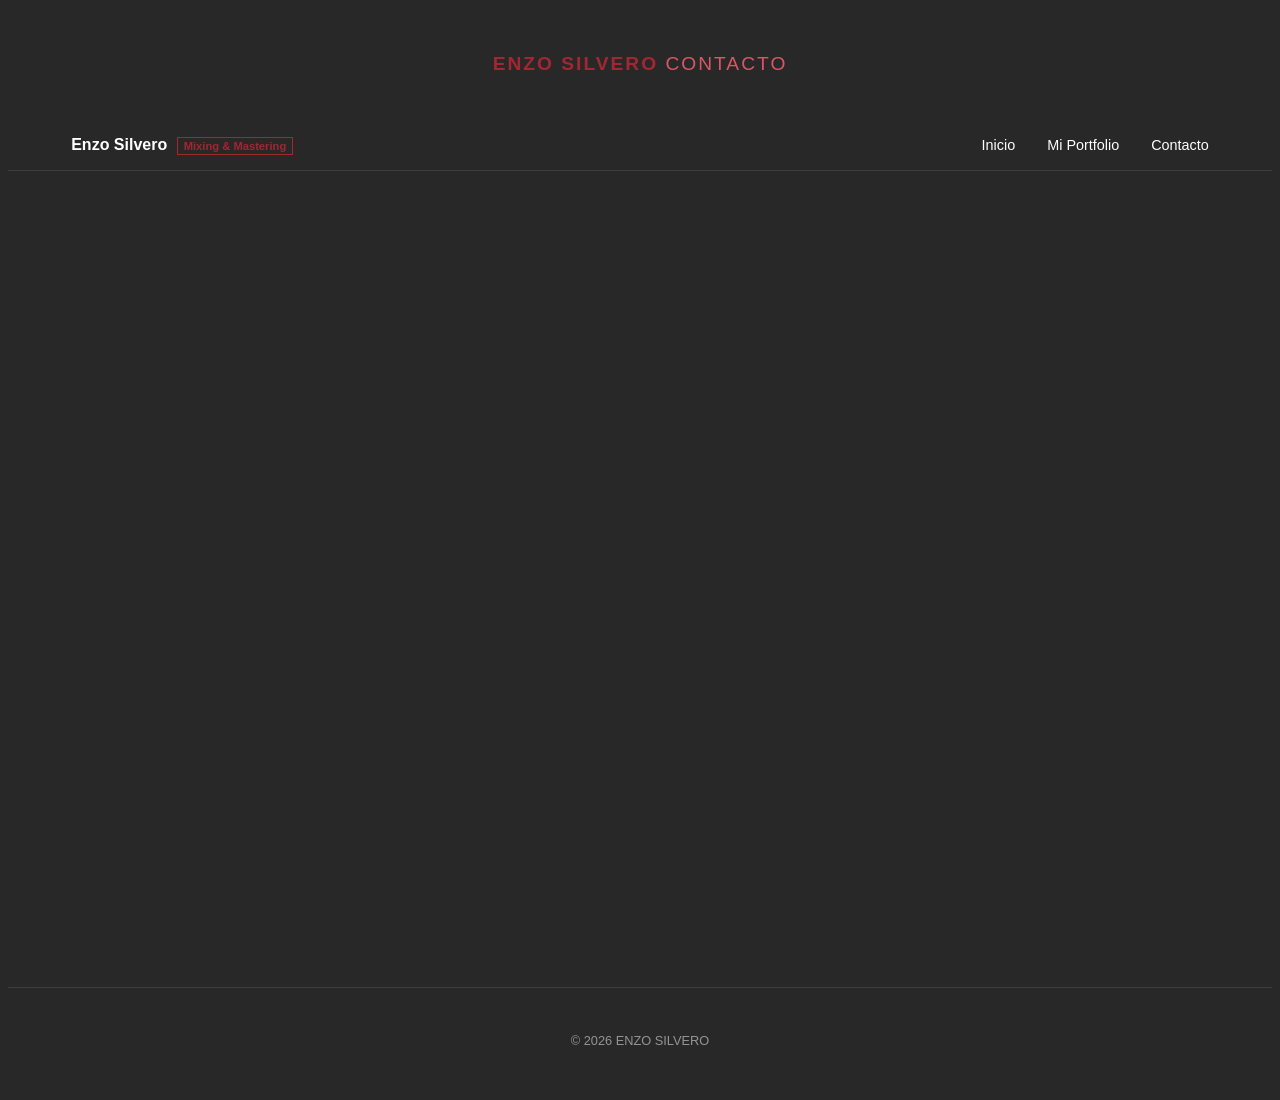
==== contacto.html @ 0a0baed3 "Primer commit de mi portfolio" ====
<!DOCTYPE html>
<html lang="en">
<head>
    <meta charset="UTF-8">
    <meta name="viewport" content="width=device-width, initial-scale=1.0">
    <title>Contacto | Enzo Silvero</title>
    <link rel="icon" type="image/x-icon" href="img/icono-enzo.ico">
    <link rel="stylesheet" href="style.css">
</head>
<body>
     <header>
        <h1>Enzo Silvero <span>Contacto</span></h1>
    </header>
    <nav class="navbar">
        <div class="Enzo">Enzo Silvero <span class="tag">Mixing & Mastering</span></div>
        <ul>
            <li><a href="index.html">Inicio</a></li>
            <li><a href="portfolio.html">Mi Portfolio</a></li>
            <li><a href="contacto.html">Contacto</a></li>
        </ul>
    </nav>
    <main>

    </main>
    <footer>
        <p>&copy; 2026 ENZO SILVERO</p>
    </footer>
</body>
</html>
---- style.css ----
body {
  background-color: #292828;
  color: #ffffff;
  font-family: "Inter", sans-serif;
}

header {
  padding: 2rem;
  text-align: center;
}
header h1 {
  color: #a32633;
  font-size: 1.2rem;
  letter-spacing: 2px;
  text-transform: uppercase;
}
header h1 span {
  color: rgb(215.8656716418, 87.1343283582, 100.5223880597);
  font-weight: 300;
}

.navbar {
  display: flex;
  justify-content: space-between;
  align-items: center;
  padding: 1rem 5%;
  border-bottom: 1px solid rgba(255, 255, 255, 0.1);
  top: 0;
  background-color: rgba(41, 40, 40, 0.9);
}

.navbar {
  display: flex;
  justify-content: space-between;
  align-items: center;
  padding: 1rem 5%;
  border-bottom: 1px solid rgba(255, 255, 255, 0.1);
  position: sticky;
  top: 0;
  background-color: rgba(41, 40, 40, 0.9);
}
.navbar .Enzo {
  font-weight: bold;
}
.navbar .Enzo .tag {
  font-size: 0.7rem;
  color: #a32633;
  margin-left: 5px;
  border: 1px solid #a32633;
  padding: 2px 6px;
}
.navbar ul {
  display: flex;
  justify-content: center;
  align-items: center;
  list-style: none;
  margin: 0;
  padding: 0;
}
.navbar ul li {
  margin-left: 2rem;
}
.navbar ul a {
  text-decoration: none;
  color: #ffffff;
  font-size: 0.9rem;
  transition: all 0.3s ease;
}
.navbar ul a:hover {
  color: #a32633;
}

/* MAIN/SECTION */
main {
  max-width: 1100px;
  margin: 0 auto;
  padding: 3rem 2rem;
  min-height: 80vh;
}

/* MAIN IMAGEN */
.picture {
  width: 100%;
  max-width: 1200px;
  margin: 0;
  overflow: hidden;
}
.picture img {
  width: 100%;
  height: auto;
  display: block;
  object-fit: cover;
}

/* FOOTER/SECTION */
footer {
  text-align: center;
  padding: 2rem;
  font-size: 0.8rem;
  color: rgba(255, 255, 255, 0.5);
  border-top: 1px solid rgba(255, 255, 255, 0.1);
}

/* ESTILO PARA EL SPOTIFY */
.spotify-container {
  padding: 40px 0;
  text-align: center;
}
.spotify-container .player-wrapper {
  max-width: 800px;
  margin: 0 auto;
  box-shadow: 0 10px 30px rgba(0, 0, 0, 0.5);
  border-radius: 12px;
}

/*# sourceMappingURL=style.css.map */
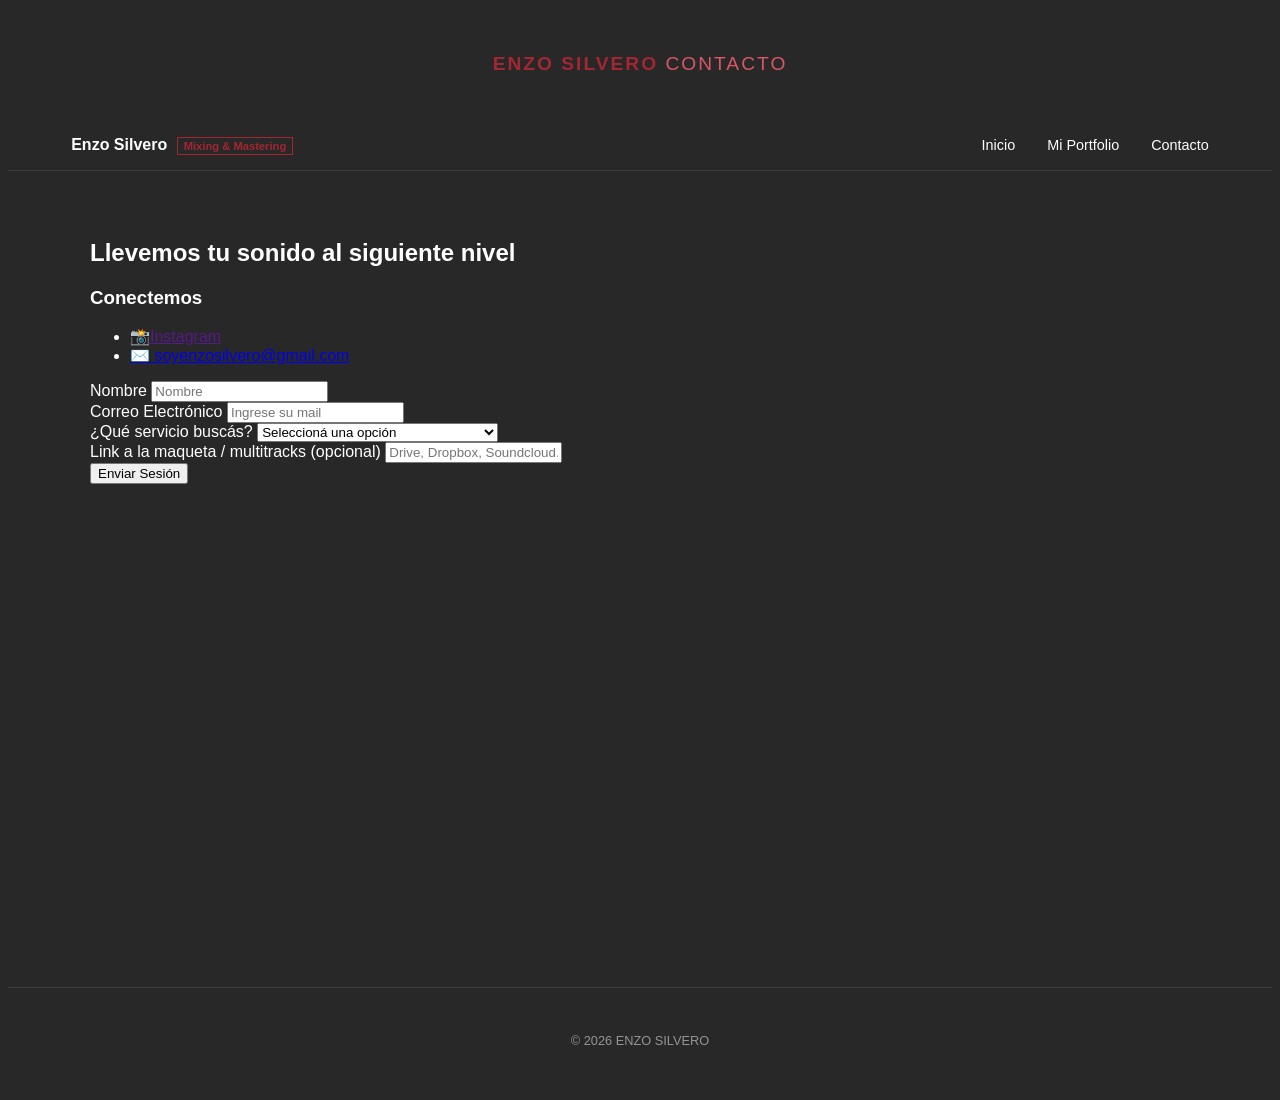
==== commit 8f2c66bf: "Avances en contacto y estilos" ====
--- a/contacto.html
+++ b/contacto.html
@@ -8,7 +8,7 @@
     <link rel="stylesheet" href="style.css">
 </head>
 <body>
-     <header>
+    <header>
         <h1>Enzo Silvero <span>Contacto</span></h1>
     </header>
     <nav class="navbar">
@@ -19,7 +19,45 @@
             <li><a href="contacto.html">Contacto</a></li>
         </ul>
     </nav>
-    <main>
+    <main class="contacto-container">
+        <section class="contacto-info">
+            <h2>Llevemos tu sonido al siguiente nivel</h2>
+            <div class="redes-box">
+                <h3>Conectemos</h3>
+                <ul>
+                    <li><a href="" target="_blank">📸Instagram</a></li>
+                    <li><a href="mailto:soyenzosilvero@gmail.com">✉️ soyenzosilvero@gmail.com</a></li>
+                </ul>
+            </div>
+        </section>
+        
+        <section class="contacto-form">
+            <form id="form-contacto">
+                <div class="form-group">
+                    <label for="nombre">Nombre</label>
+                    <input type="text" id="nombre" placeholder="Nombre">
+                </div>
+                <div class="form-group">
+                    <label for="email">Correo Electrónico</label>
+                    <input type="email" id="email" placeholder="Ingrese su mail" required>
+                </div>
+                <div class="form-group">
+                    <label for="servicio">¿Qué servicio buscás?</label>
+                    <select id="servicio" required>
+                        <option value="" disabled selected>Seleccioná una opción</option>
+                        <option value="mezcla">Mezcla Profesional</option>
+                        <option value="mastering">Mastering Analógico/Digital</option>
+                        <option value="full">Servicio Completo (Mezcla + Master)</option>
+                    </select>
+                </div>
+                <div class="form-group">
+                    <label for="track-link">Link a la maqueta / multitracks (opcional)</label>
+                    <input type="url" id="track-link" placeholder="Drive, Dropbox, Soundcloud...">
+                </div>
+                <button type="submit" class="btn-submit">Enviar Sesión</button>
+            </form>
+        </section>
+
 
     </main>
     <footer>
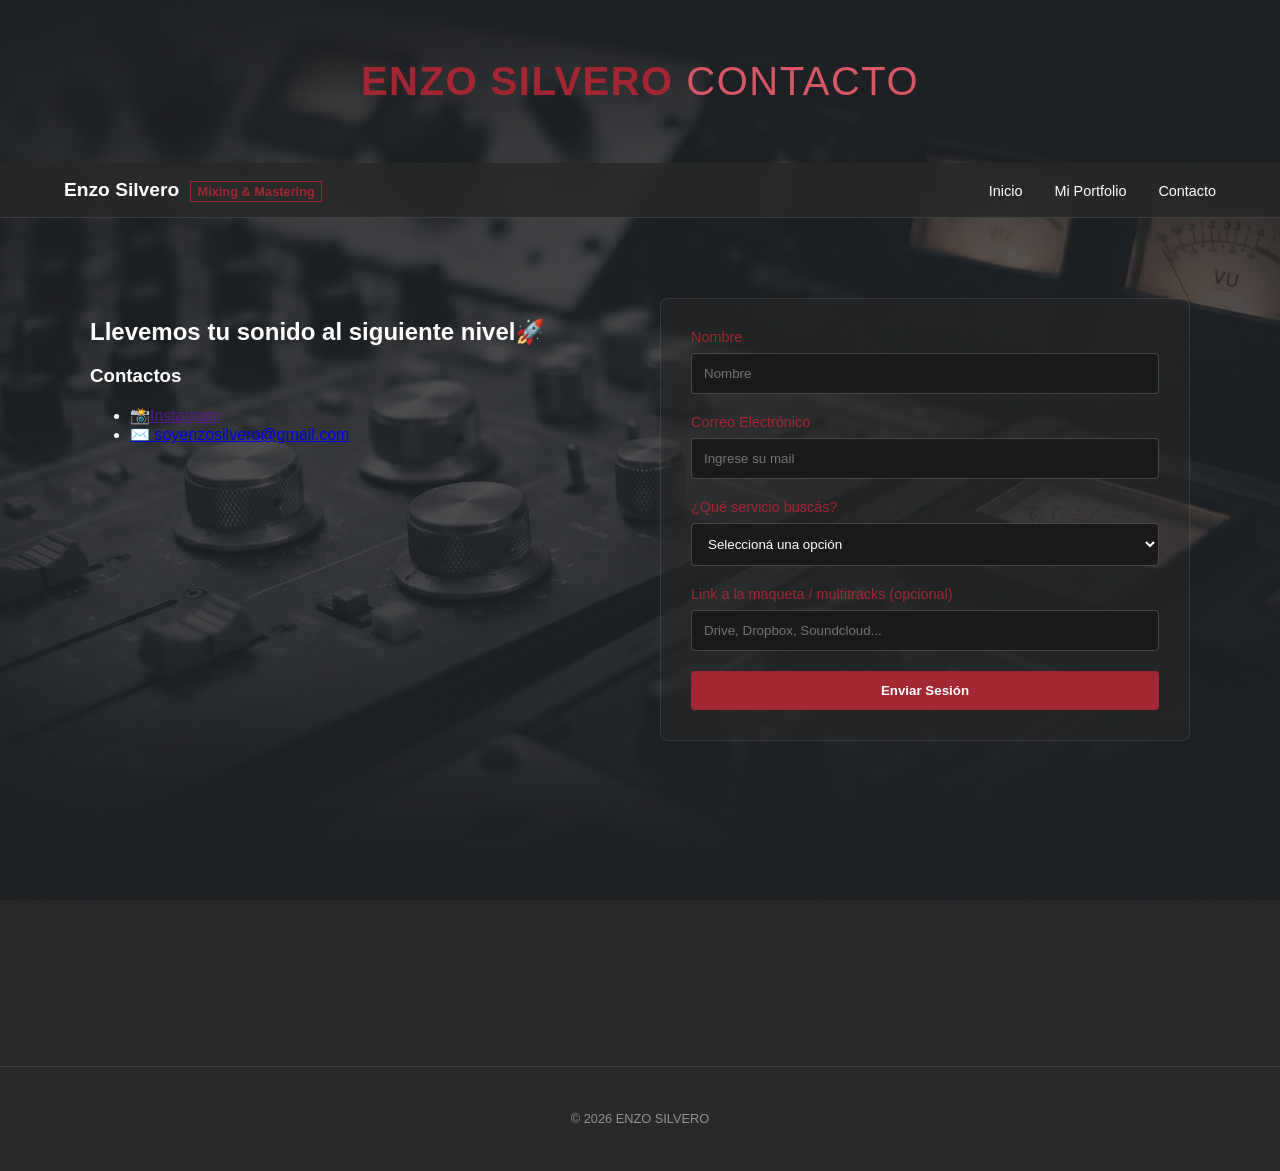
==== commit 33059011: "style:nuevos avances del marte 19 de mayo" ====
--- a/contacto.html
+++ b/contacto.html
@@ -21,9 +21,9 @@
     </nav>
     <main class="contacto-container">
         <section class="contacto-info">
-            <h2>Llevemos tu sonido al siguiente nivel</h2>
+            <h2>Llevemos tu sonido al siguiente nivel🚀</h2>
             <div class="redes-box">
-                <h3>Conectemos</h3>
+                <h3>Contactos</h3>
                 <ul>
                     <li><a href="" target="_blank">📸Instagram</a></li>
                     <li><a href="mailto:soyenzosilvero@gmail.com">✉️ soyenzosilvero@gmail.com</a></li>
--- a/style.css
+++ b/style.css
@@ -2,6 +2,28 @@
   background-color: #292828;
   color: #ffffff;
   font-family: "Inter", sans-serif;
+  margin: 0;
+  padding: 0;
+  position: relative;
+  min-height: 100vh;
+  overflow: hidden;
+}
+body::before {
+  content: "";
+  position: absolute;
+  top: 0;
+  left: 0;
+  width: 100%;
+  height: 100%;
+  /* INSERTAR LA IMAGEN DE FONDO */
+  background-image: url("../img/Fondo-1.jpg");
+  background-size: cover;
+  background-position: center;
+  background-repeat: no-repeat;
+  background-attachment: fixed;
+  opacity: 0.4;
+  z-index: -1;
+  pointer-events: none;
 }
 
 header {
@@ -10,9 +32,10 @@
 }
 header h1 {
   color: #a32633;
-  font-size: 1.2rem;
-  letter-spacing: 2px;
+  font-size: 2.5rem;
+  letter-spacing: 1.5px;
   text-transform: uppercase;
+  animation: fadeHaciaArriba 1s ease-out forwards;
 }
 header h1 span {
   color: rgb(215.8656716418, 87.1343283582, 100.5223880597);
@@ -23,8 +46,9 @@
   display: flex;
   justify-content: space-between;
   align-items: center;
+  font-size: 1.2rem;
   padding: 1rem 5%;
-  border-bottom: 1px solid rgba(255, 255, 255, 0.1);
+  border-bottom: 3px solid rgba(255, 255, 255, 0.1);
   top: 0;
   background-color: rgba(41, 40, 40, 0.9);
 }
@@ -43,9 +67,9 @@
   font-weight: bold;
 }
 .navbar .Enzo .tag {
-  font-size: 0.7rem;
-  color: #a32633;
-  margin-left: 5px;
+  font-size: 0.8rem;
+  color: #a32633;
+  margin-left: 6px;
   border: 1px solid #a32633;
   padding: 2px 6px;
 }
@@ -82,14 +106,25 @@
 .picture {
   width: 100%;
   max-width: 1200px;
-  margin: 0;
+  margin: 3rem auto;
+  border-radius: 12px;
+  box-shadow: 0 20px 40px rgba(0, 0, 0, 0.6);
   overflow: hidden;
+  animation: revelarImagen 1.5s ease-out forwards;
+  animation-delay: 0.5s;
+  opacity: 0;
 }
 .picture img {
   width: 100%;
   height: auto;
   display: block;
   object-fit: cover;
+  transition: transform 0.6s ease, filter 0.3s ease;
+  filter: grayscale(20%) brightness(0.8);
+}
+.picture img:hover {
+  transform: scale(1.04);
+  filter: grayscale(0%) brightness(1.1);
 }
 
 /* FOOTER/SECTION */
@@ -101,6 +136,13 @@
   border-top: 1px solid rgba(255, 255, 255, 0.1);
 }
 
+/* ESTILO PARA LAS CARDS (TRABAJARLO LUEGO.....) */
+.card {
+  background-color: rgba(41, 40, 40, 0.75);
+  border: 1px solid rgba(255, 255, 255, 0.1);
+  backdrop-filter: blur(4px);
+}
+
 /* ESTILO PARA EL SPOTIFY */
 .spotify-container {
   padding: 40px 0;
@@ -113,4 +155,89 @@
   border-radius: 12px;
 }
 
+.contacto-container {
+  display: flex;
+  justify-content: space-between;
+  gap: 40px;
+  margin-top: 2rem;
+}
+.contacto-container .contacto-info {
+  flex: 1;
+}
+.contacto-container .contacto-form {
+  flex: 1;
+}
+.contacto-container .contacto-form form {
+  display: flex;
+  flex-direction: column;
+  background-color: rgba(41, 40, 40, 0.5);
+  padding: 30px;
+  border-radius: 8px;
+  border: 1px solid rgba(255, 255, 255, 0.1);
+}
+.contacto-container .contacto-form .form-group {
+  margin-bottom: 20px;
+  display: flex;
+  flex-direction: column;
+}
+.contacto-container .contacto-form .form-group label {
+  color: #a32633;
+  margin-bottom: 8px;
+  font-size: 0.9rem;
+}
+.contacto-container .contacto-form .form-group input, .contacto-container .contacto-form .form-group select, .contacto-container .contacto-form .form-group textarea {
+  padding: 12px;
+  background-color: #1a1a1a;
+  border: 1px solid rgba(255, 255, 255, 0.2);
+  color: #fff;
+  border-radius: 4px;
+  font-family: inherit;
+}
+.contacto-container .contacto-form .form-group input:focus, .contacto-container .contacto-form .form-group select:focus, .contacto-container .contacto-form .form-group textarea:focus {
+  outline: none;
+  border-color: #a32633;
+}
+.contacto-container .contacto-form .btn-submit {
+  background-color: #a32633;
+  color: white;
+  padding: 12px;
+  border: none;
+  border-radius: 4px;
+  font-weight: bold;
+  cursor: pointer;
+  transition: opacity 0.2s ease;
+}
+.contacto-container .contacto-form .btn-submit:hover {
+  opacity: 0.9;
+}
+
+/* Animaciones de la pagina */
+@keyframes fadeHaciaArriba {
+  0% {
+    opacity: 0;
+    transform: translateY(20px);
+  }
+  100% {
+    opacity: 1;
+    transform: translateY(0);
+  }
+}
+@keyframes revelarImagen {
+  0% {
+    opacity: 0;
+    transform: scale(0.9);
+  }
+  100% {
+    opacity: 1;
+    transform: scale(1);
+  }
+}
+/*  Responsivo para que no se rompa en mobile */
+@media (max-width: 768px) {
+  .contacto-container {
+    flex-direction: column;
+    gap: 30px;
+  }
+}
+
 /*# sourceMappingURL=style.css.map */
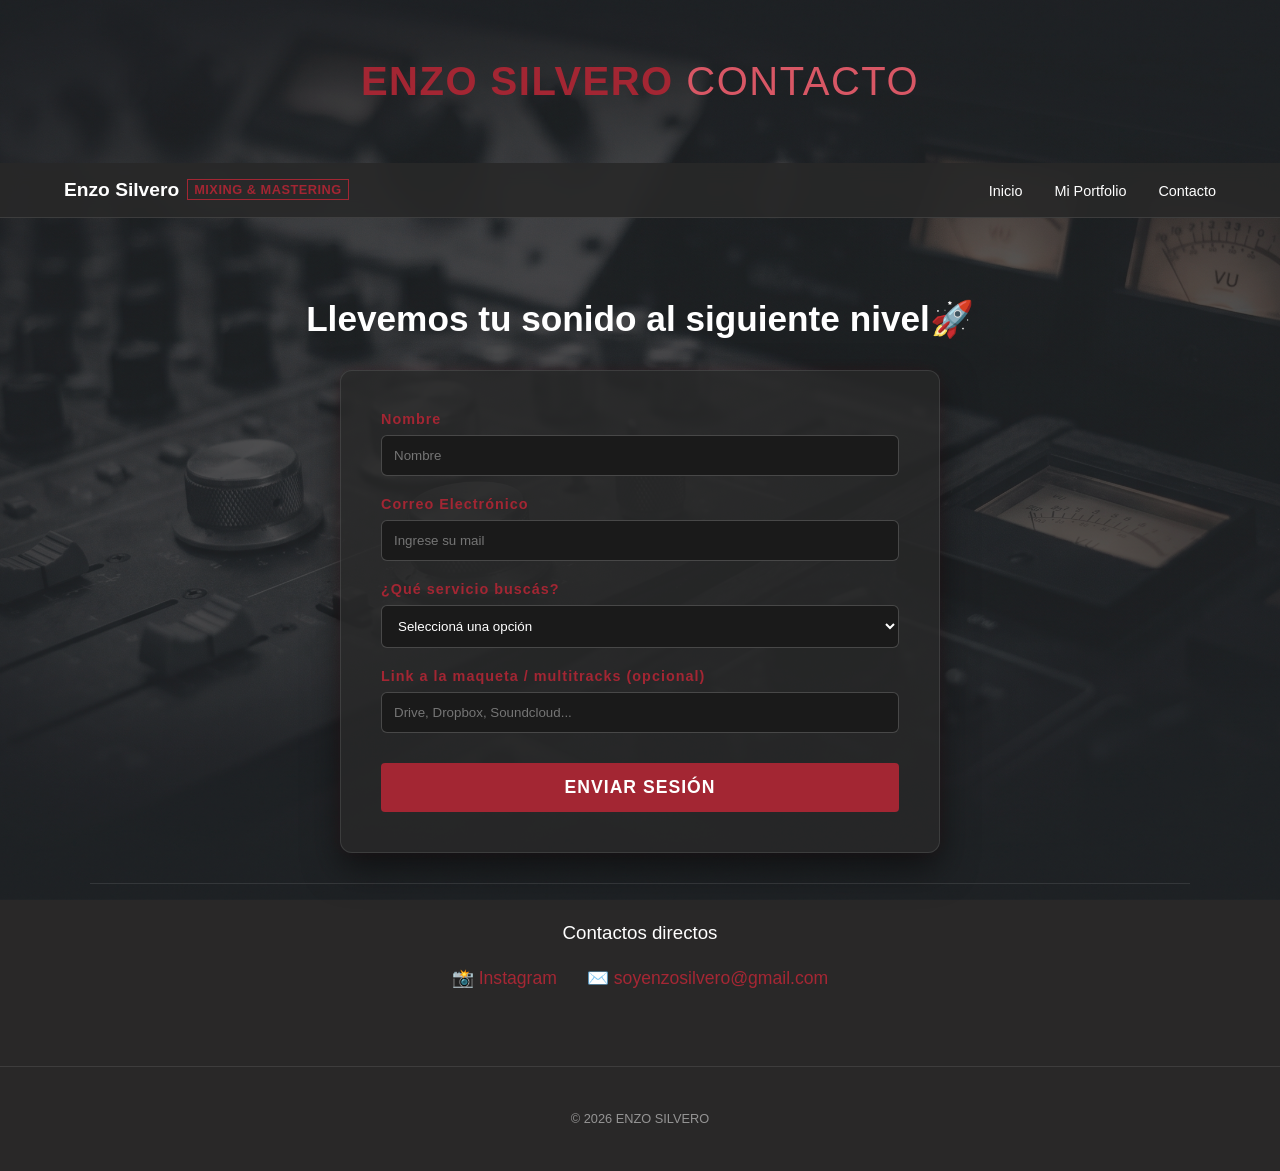
==== commit 429619f6: "Actualizacion de portfolio y contacto html" ====
--- a/contacto.html
+++ b/contacto.html
@@ -19,16 +19,11 @@
             <li><a href="contacto.html">Contacto</a></li>
         </ul>
     </nav>
+
     <main class="contacto-container">
+
         <section class="contacto-info">
             <h2>Llevemos tu sonido al siguiente nivel🚀</h2>
-            <div class="redes-box">
-                <h3>Contactos</h3>
-                <ul>
-                    <li><a href="" target="_blank">📸Instagram</a></li>
-                    <li><a href="mailto:soyenzosilvero@gmail.com">✉️ soyenzosilvero@gmail.com</a></li>
-                </ul>
-            </div>
         </section>
         
         <section class="contacto-form">
@@ -58,7 +53,13 @@
             </form>
         </section>
 
-
+    <div class="redes-box">
+            <h3>Contactos directos</h3>
+            <ul>
+                <li><a href="#" target="_blank">📸 Instagram</a></li>
+                <li><a href="mailto:soyenzosilvero@gmail.com">✉️ soyenzosilvero@gmail.com</a></li>
+            </ul>
+        </div>
     </main>
     <footer>
         <p>&copy; 2026 ENZO SILVERO</p>
--- a/style.css
+++ b/style.css
@@ -1,3 +1,4 @@
+@charset "UTF-8";
 body {
   background-color: #292828;
   color: #ffffff;
@@ -6,15 +7,15 @@
   padding: 0;
   position: relative;
   min-height: 100vh;
-  overflow: hidden;
+  overflow-x: hidden;
 }
 body::before {
   content: "";
-  position: absolute;
+  position: fixed;
   top: 0;
   left: 0;
   width: 100%;
-  height: 100%;
+  height: 100vh;
   /* INSERTAR LA IMAGEN DE FONDO */
   background-image: url("../img/Fondo-1.jpg");
   background-size: cover;
@@ -48,30 +49,26 @@
   align-items: center;
   font-size: 1.2rem;
   padding: 1rem 5%;
-  border-bottom: 3px solid rgba(255, 255, 255, 0.1);
-  top: 0;
-  background-color: rgba(41, 40, 40, 0.9);
-}
-
-.navbar {
-  display: flex;
-  justify-content: space-between;
-  align-items: center;
-  padding: 1rem 5%;
   border-bottom: 1px solid rgba(255, 255, 255, 0.1);
   position: sticky;
   top: 0;
   background-color: rgba(41, 40, 40, 0.9);
+  z-index: 100;
+  backdrop-filter: blur(10px);
 }
 .navbar .Enzo {
   font-weight: bold;
+  display: inline-flex;
+  align-items: center;
 }
 .navbar .Enzo .tag {
   font-size: 0.8rem;
   color: #a32633;
-  margin-left: 6px;
+  margin-left: 8px;
   border: 1px solid #a32633;
   padding: 2px 6px;
+  text-transform: uppercase;
+  letter-spacing: 0.5px;
 }
 .navbar ul {
   display: flex;
@@ -84,13 +81,13 @@
 .navbar ul li {
   margin-left: 2rem;
 }
-.navbar ul a {
+.navbar ul li a {
   text-decoration: none;
   color: #ffffff;
   font-size: 0.9rem;
   transition: all 0.3s ease;
 }
-.navbar ul a:hover {
+.navbar ul li a:hover {
   color: #a32633;
 }
 
@@ -136,11 +133,65 @@
   border-top: 1px solid rgba(255, 255, 255, 0.1);
 }
 
-/* ESTILO PARA LAS CARDS (TRABAJARLO LUEGO.....) */
+/* ESTILO PARA LAS CARDS */
+.seccion_work {
+  margin-bottom: 4rem;
+}
+.seccion_work .seccion_title {
+  text-align: center;
+  color: #a32633;
+  font-size: 2.2rem;
+  margin-bottom: 2.5rem;
+  text-transform: uppercase;
+  letter-spacing: 2px;
+  font-weight: bold;
+}
+
+.grid-cards {
+  display: grid;
+  grid-template-columns: repeat(auto-fit, minmax(300px, 1fr));
+  gap: 2rem;
+}
+
 .card {
   background-color: rgba(41, 40, 40, 0.75);
   border: 1px solid rgba(255, 255, 255, 0.1);
   backdrop-filter: blur(4px);
+  border-radius: 12px;
+  overflow: hidden;
+  transition: transform 0.3s ease, box-shadow 0.3s ease, border-color 0.3s ease;
+}
+
+.portada-cover {
+  width: 100%;
+  aspect-ratio: 1/1;
+  object-fit: cover;
+  border-bottom: 2px solid #a32633;
+  transition: transform 0.5s ease;
+}
+
+/* Un pequeño zoom para las tarjetas*/
+&:hover .portada-cover {
+  transform: scale(1.05);
+}
+
+.card-content {
+  padding: 1.5rem;
+  text-align: center;
+}
+.card-content h3 {
+  color: #ffffff;
+  margin: 0 0 0.5rem 0;
+  font-size: 1.1rem;
+  font-weight: 600;
+}
+.card-content .labor {
+  color: rgb(211.0447761194, 66.4552238806, 81.4925373134);
+  font-size: 0.9rem;
+  margin: 0;
+  font-weight: 300;
+  letter-spacing: 1px;
+  text-transform: uppercase;
 }
 
 /* ESTILO PARA EL SPOTIFY */
@@ -157,23 +208,31 @@
 
 .contacto-container {
   display: flex;
-  justify-content: space-between;
-  gap: 40px;
+  flex-direction: column;
+  align-items: center;
+  gap: 30px;
   margin-top: 2rem;
 }
 .contacto-container .contacto-info {
-  flex: 1;
+  text-align: center;
+}
+.contacto-container .contacto-info h2 {
+  font-size: 2.2rem;
+  margin: 0;
+  color: #ffffff;
 }
 .contacto-container .contacto-form {
-  flex: 1;
+  width: 100%;
+  max-width: 600px;
 }
 .contacto-container .contacto-form form {
   display: flex;
   flex-direction: column;
-  background-color: rgba(41, 40, 40, 0.5);
-  padding: 30px;
-  border-radius: 8px;
+  background-color: rgba(41, 40, 40, 0.8);
+  padding: 40px;
+  border-radius: 12px;
   border: 1px solid rgba(255, 255, 255, 0.1);
+  box-shadow: 0 15px 35px rgba(0, 0, 0, 0.5), 0 0 15px rgba(163, 38, 51, 0.1);
 }
 .contacto-container .contacto-form .form-group {
   margin-bottom: 20px;
@@ -184,31 +243,70 @@
   color: #a32633;
   margin-bottom: 8px;
   font-size: 0.9rem;
+  font-weight: bold;
+  letter-spacing: 1px;
 }
 .contacto-container .contacto-form .form-group input, .contacto-container .contacto-form .form-group select, .contacto-container .contacto-form .form-group textarea {
   padding: 12px;
   background-color: #1a1a1a;
   border: 1px solid rgba(255, 255, 255, 0.2);
-  color: #fff;
-  border-radius: 4px;
+  color: #ffffff;
+  border-radius: 6px;
   font-family: inherit;
+  font-family: all 0.3s ease;
 }
 .contacto-container .contacto-form .form-group input:focus, .contacto-container .contacto-form .form-group select:focus, .contacto-container .contacto-form .form-group textarea:focus {
   outline: none;
   border-color: #a32633;
+  box-shadow: 0 0 8px rgba(163, 38, 51, 0.3);
 }
 .contacto-container .contacto-form .btn-submit {
   background-color: #a32633;
   color: white;
-  padding: 12px;
+  padding: 14px;
+  margin-top: 10px;
   border: none;
   border-radius: 4px;
   font-weight: bold;
+  font-size: 1.1rem;
   cursor: pointer;
+  text-transform: uppercase;
   transition: opacity 0.2s ease;
+  letter-spacing: 1px;
+  transition: all 0.3s ease;
 }
 .contacto-container .contacto-form .btn-submit:hover {
-  opacity: 0.9;
+  background-color: rgb(204.3582089552, 47.6417910448, 63.9402985075);
+  transform: translateY(-2px);
+}
+
+/* Estilos para las redes */
+.redes-box {
+  text-align: center;
+  width: 100%;
+  border-top: 1px solid rgba(255, 255, 255, 0.1);
+  padding-top: 20px;
+}
+.redes-box h3 {
+  color: #ffffff;
+  margin-bottom: 1.5rem;
+  font-weight: 300;
+}
+.redes-box ul {
+  list-style: none;
+  padding: 0;
+  display: flex;
+  justify-content: center;
+  gap: 30px;
+}
+.redes-box ul li a {
+  text-decoration: none;
+  color: rgb(165.4814925373, 38.5785074627, 51.7764179104);
+  font-size: 1.1rem;
+  transition: all 0.3s ease;
+}
+.redes-box ul li a:hover {
+  color: #ffffff;
 }
 
 /* Animaciones de la pagina */
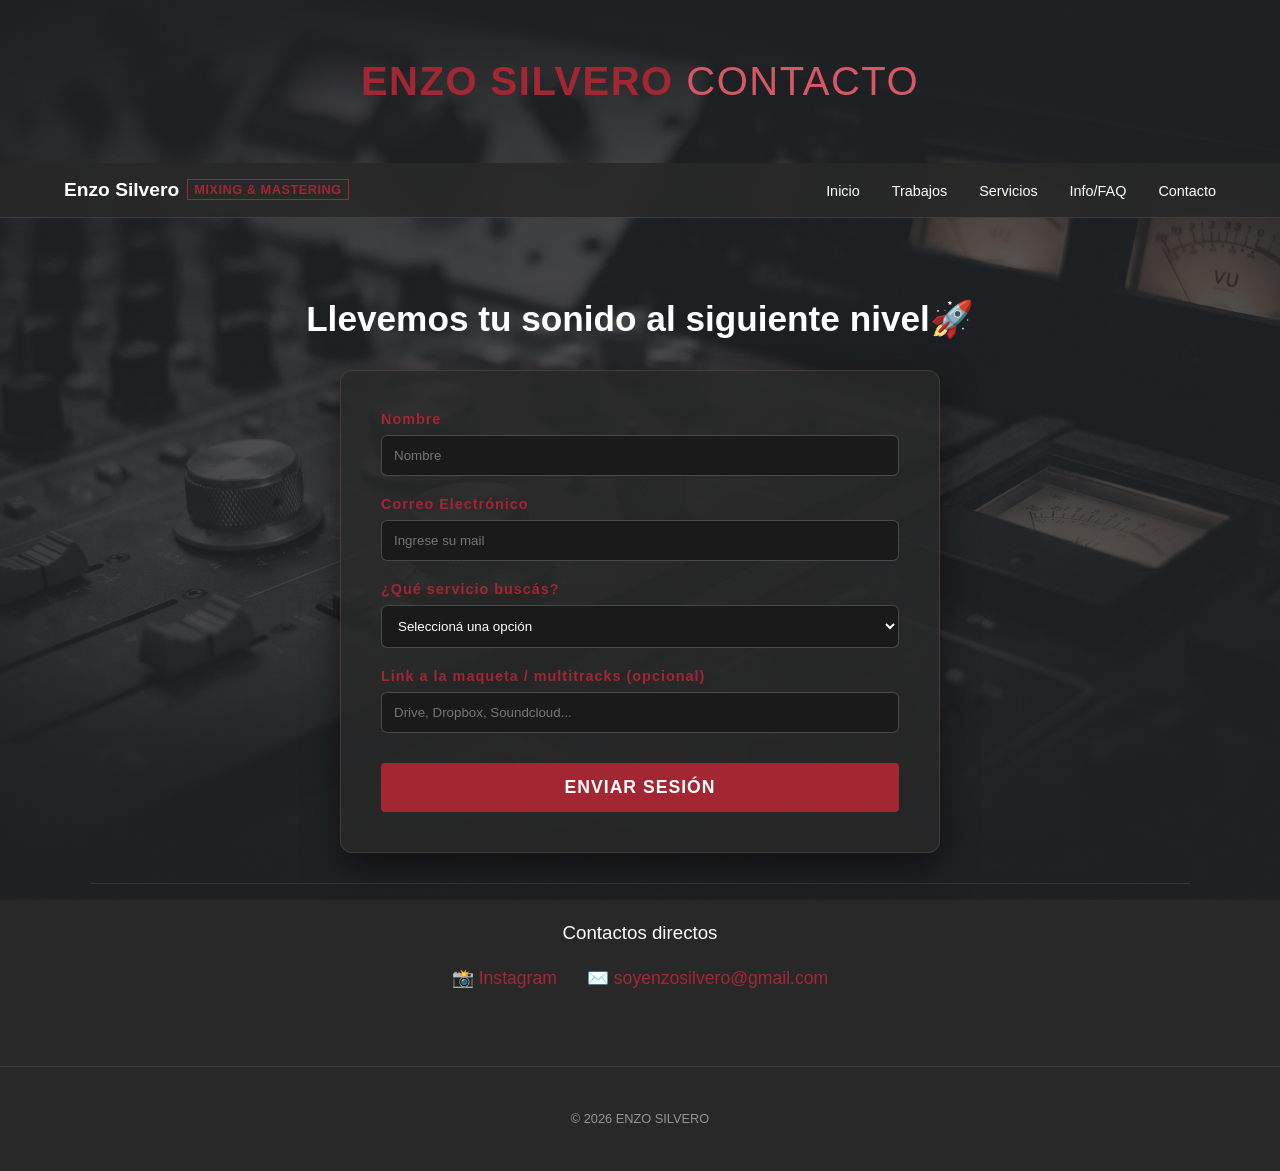
==== commit bdddd734: "Pausa de estudio: Avances en el código de hoy" ====
--- a/contacto.html
+++ b/contacto.html
@@ -15,7 +15,9 @@
         <div class="Enzo">Enzo Silvero <span class="tag">Mixing & Mastering</span></div>
         <ul>
             <li><a href="index.html">Inicio</a></li>
-            <li><a href="portfolio.html">Mi Portfolio</a></li>
+            <li><a href="portfolio.html">Trabajos</a></li>
+            <li><a href="servicios.html">Servicios</a></li>
+            <li><a href="faq.html">Info/FAQ</a></li>
             <li><a href="contacto.html">Contacto</a></li>
         </ul>
     </nav>
